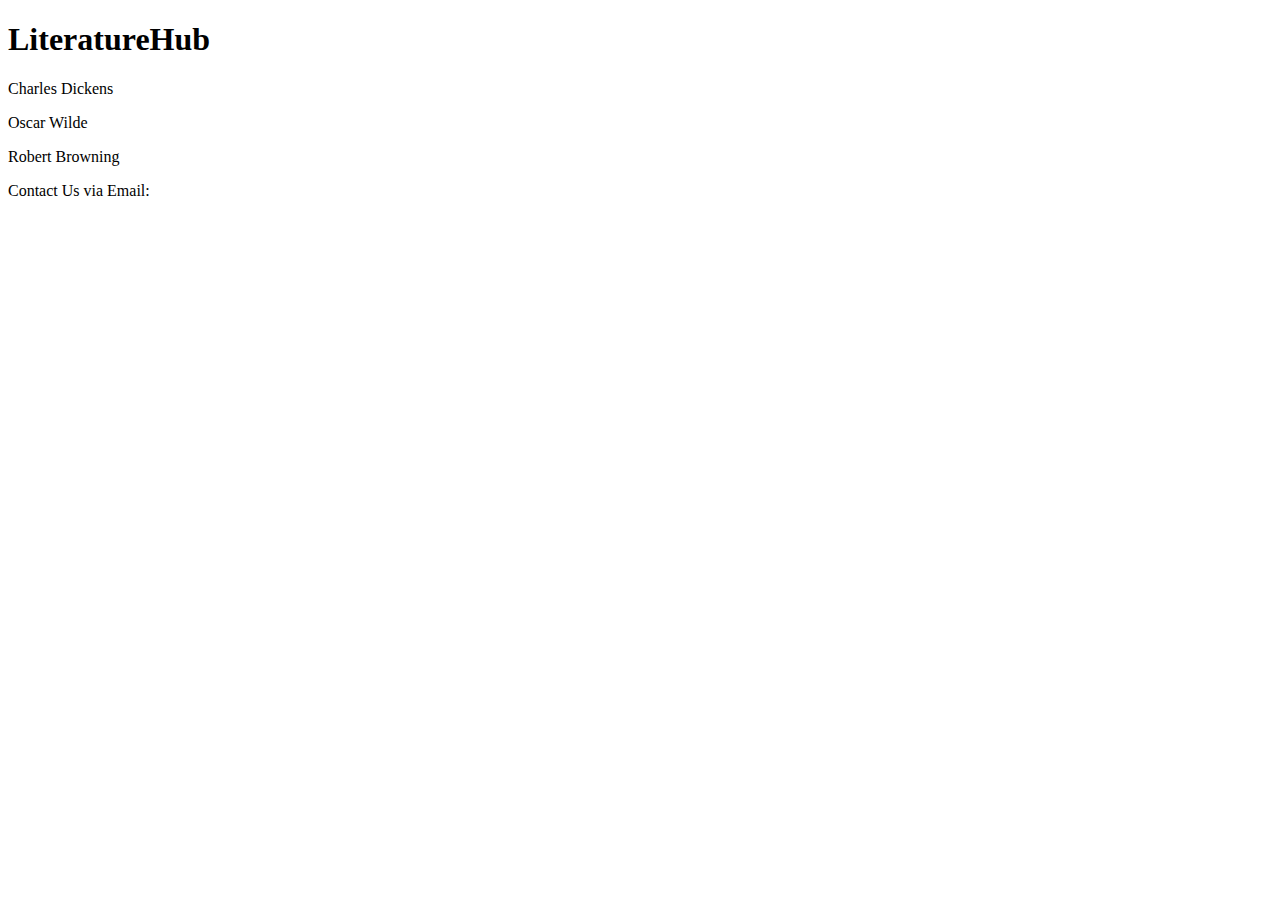
==== index.html @ c98d3e42 "my work with batool" ====
<!DOCTYPE html>
<html lang="en">
<head>
    <meta charset="UTF-8">
    <meta name="viewport" content="width=device-width, initial-scale=1.0">
    <title>Authors</title>
</head>
<body>
    <header>
        <h1>
            LiteratureHub
        </h1>
    </header>
    <main>
        <article>
<section>
    <p>Charles Dickens </p>
</section>
        </article>
<article>
    <section>
        <p>Oscar Wilde</p>
    </section>
</article>
    <article>
        <section>
            <p>Robert Browning</p>
        </section>
    </article>
    </main>

    <footer>
        <p>
            Contact Us via Email: 
        </p>
    </footer>
</body>
</html>
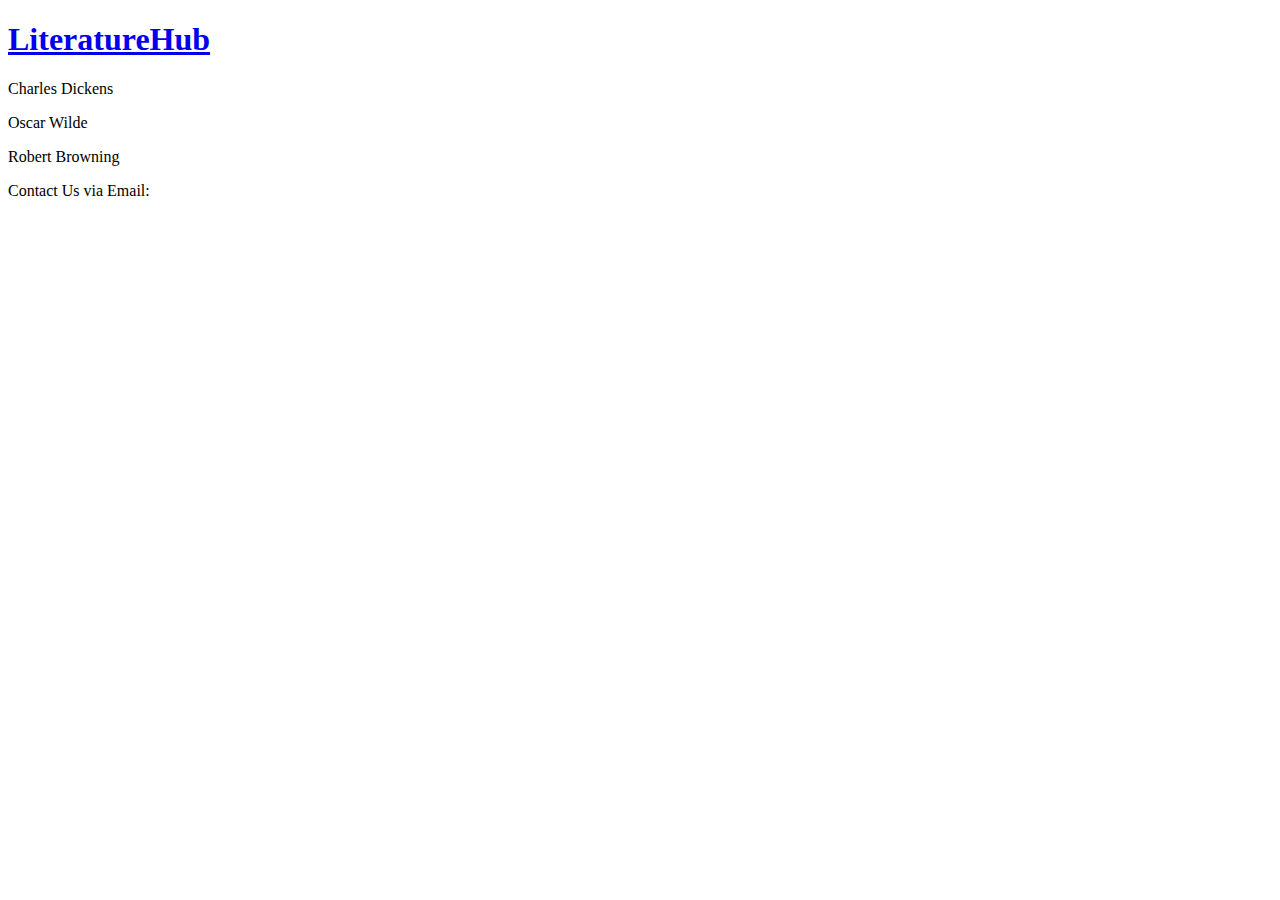
==== commit 78589af0: "work with batool" ====
--- a/index.html
+++ b/index.html
@@ -8,7 +8,8 @@
 <body>
     <header>
         <h1>
-            LiteratureHub
+           <a href="https://batoolalomari.github.io/LiteratureHUB-/
+           ">LiteratureHub</a> 
         </h1>
     </header>
     <main>
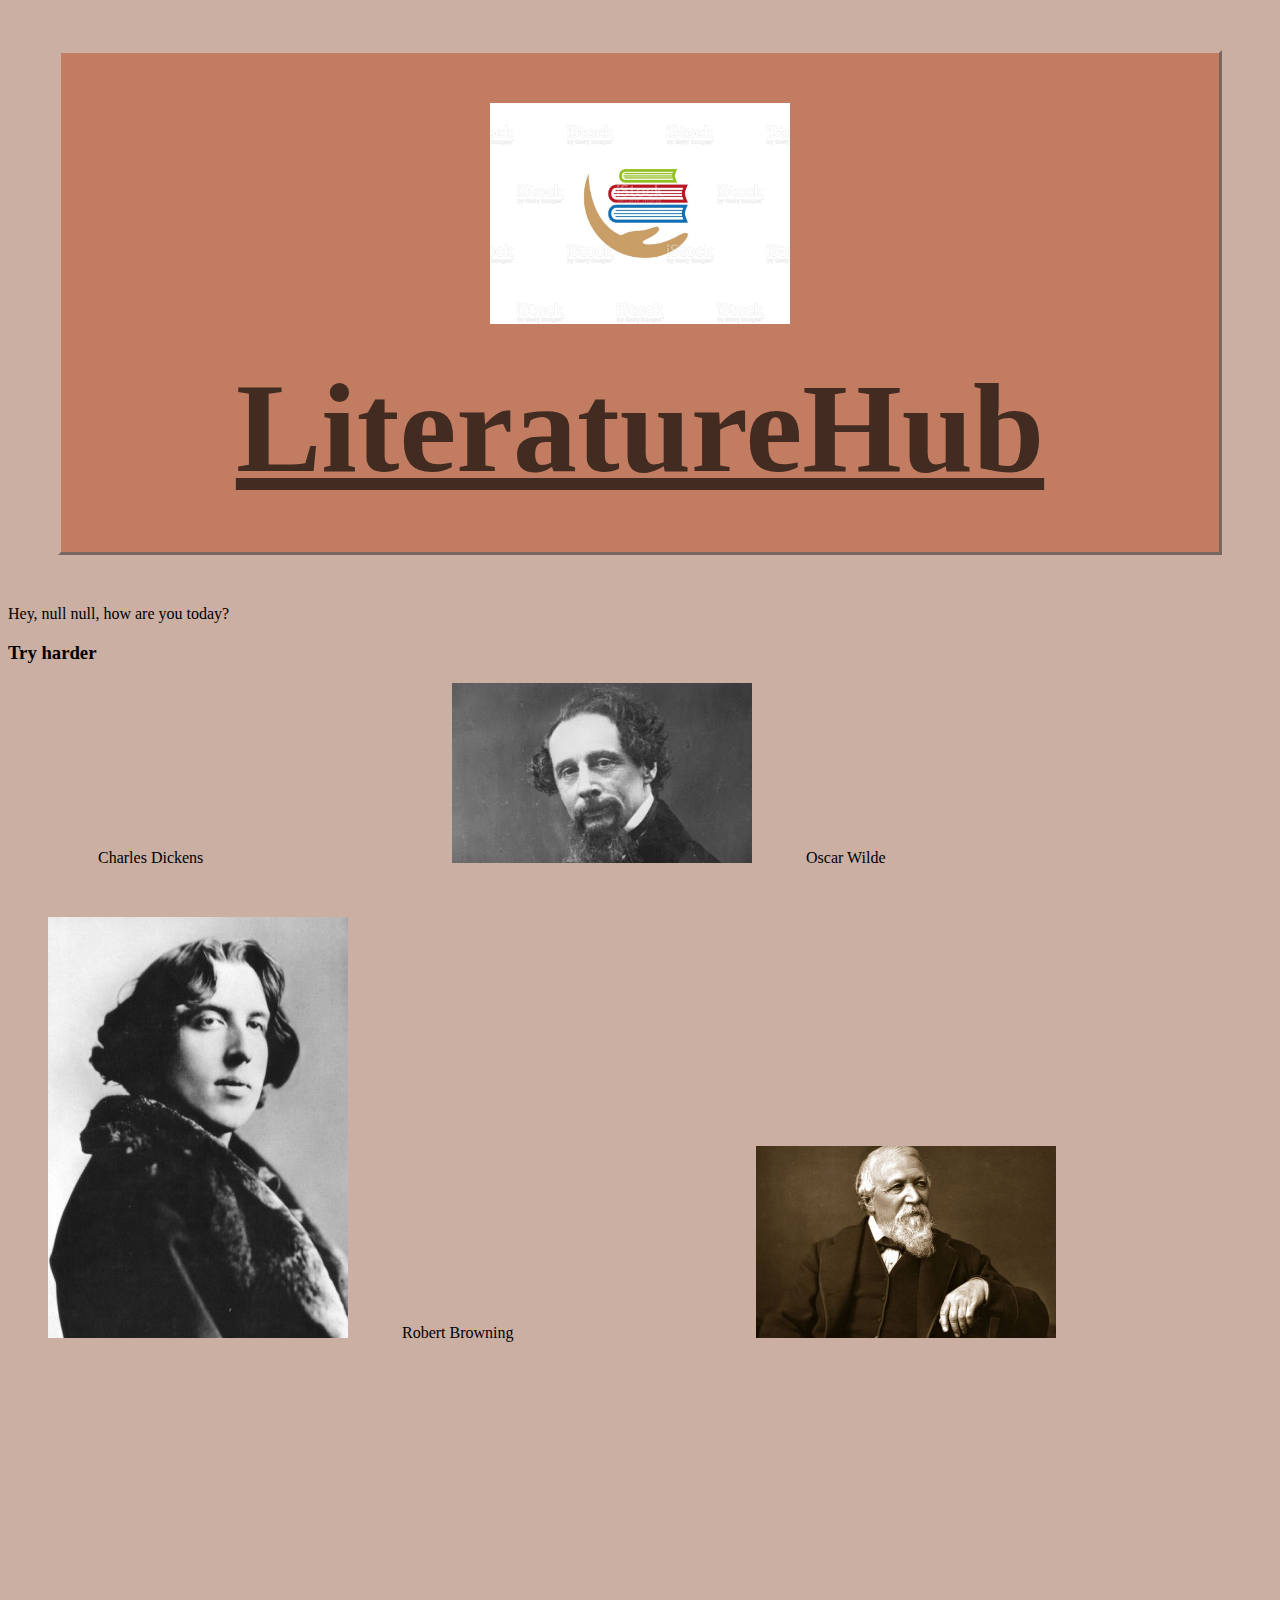
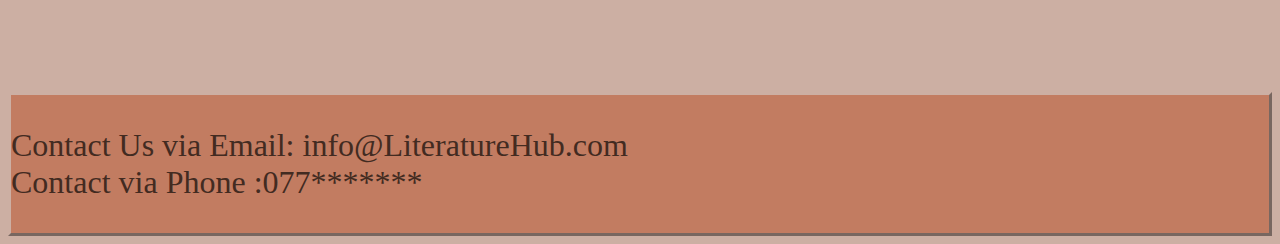
==== commit 7293384e: "I edited it to add the JavaScript file" ====
--- a/index.html
+++ b/index.html
@@ -1,39 +1,46 @@
 <!DOCTYPE html>
 <html lang="en">
 <head>
+    
     <meta charset="UTF-8">
     <meta name="viewport" content="width=device-width, initial-scale=1.0">
     <title>Authors</title>
+    <link rel="stylesheet" href="style.css">
 </head>
 <body>
     <header>
-        <h1>
+   
+        
+        <h1 >  <img src="logo.jpg"/>
            <a href="https://batoolalomari.github.io/LiteratureHUB-/
            ">LiteratureHub</a> 
         </h1>
+        <script src="dynamis.js"></script>
     </header>
     <main>
-        <article>
-<section>
-    <p>Charles Dickens </p>
-</section>
-        </article>
-<article>
-    <section>
-        <p>Oscar Wilde</p>
-    </section>
-</article>
-    <article>
-        <section>
-            <p>Robert Browning</p>
-        </section>
-    </article>
+        
+<ul>
+    <li class="names">Charles Dickens </li>
+
+<img src="Charles-Dickens.jpg" alt="Dickens">
+    
+        <li class="names">Oscar Wilde</li>
+  
+ <img src="oscarwilde.jpg" alt="Wilde">
+        
+            <li class="names">Robert Browning</li>
+
+        <img src="Browning.jpg" alt="Browning">
+
+        </ul>
     </main>
 
     <footer>
-        <p>
-            Contact Us via Email: 
+        <p id="last">
+    
+  Contact Us via Email: info@LiteratureHub.com<br> Contact via Phone :077*******
         </p>
     </footer>
+    
 </body>
 </html>--- a/style.css
+++ b/style.css
@@ -0,0 +1,49 @@
+h1{ 
+    text-align: center;
+    font-family: 'Times New Roman', Times, serif;
+    border-style :outset ;
+    border-color: #CCAFA3; 
+    margin: 50px ;
+    padding: 50px;
+    font-size:8pc ;
+    color:#422B21;
+    background-color:#C27C61;
+}
+*{ 
+    background-color: #CCAFA3;
+
+}
+
+a{
+color: #422B21 ;
+background-color:#C27C61;
+text-shadow: 2xp 2xp black;
+}
+img{
+    width: 70px; 
+}
+footer{
+
+    font-family: 'Times New Roman', Times, serif;
+    border-style :outset ;
+    border-color: #CCAFA3; 
+    margin-top: 300px  ;
+    
+    font-size:2pc ;
+    color:#422B21;
+    background-color:#C27C61;
+
+}
+#last{
+    background-color:#C27C61;  
+}
+.names{
+    display: inline-block;
+    width: 300px;
+    margin: 50px;
+}
+img{
+    width: 300px;
+
+}
+
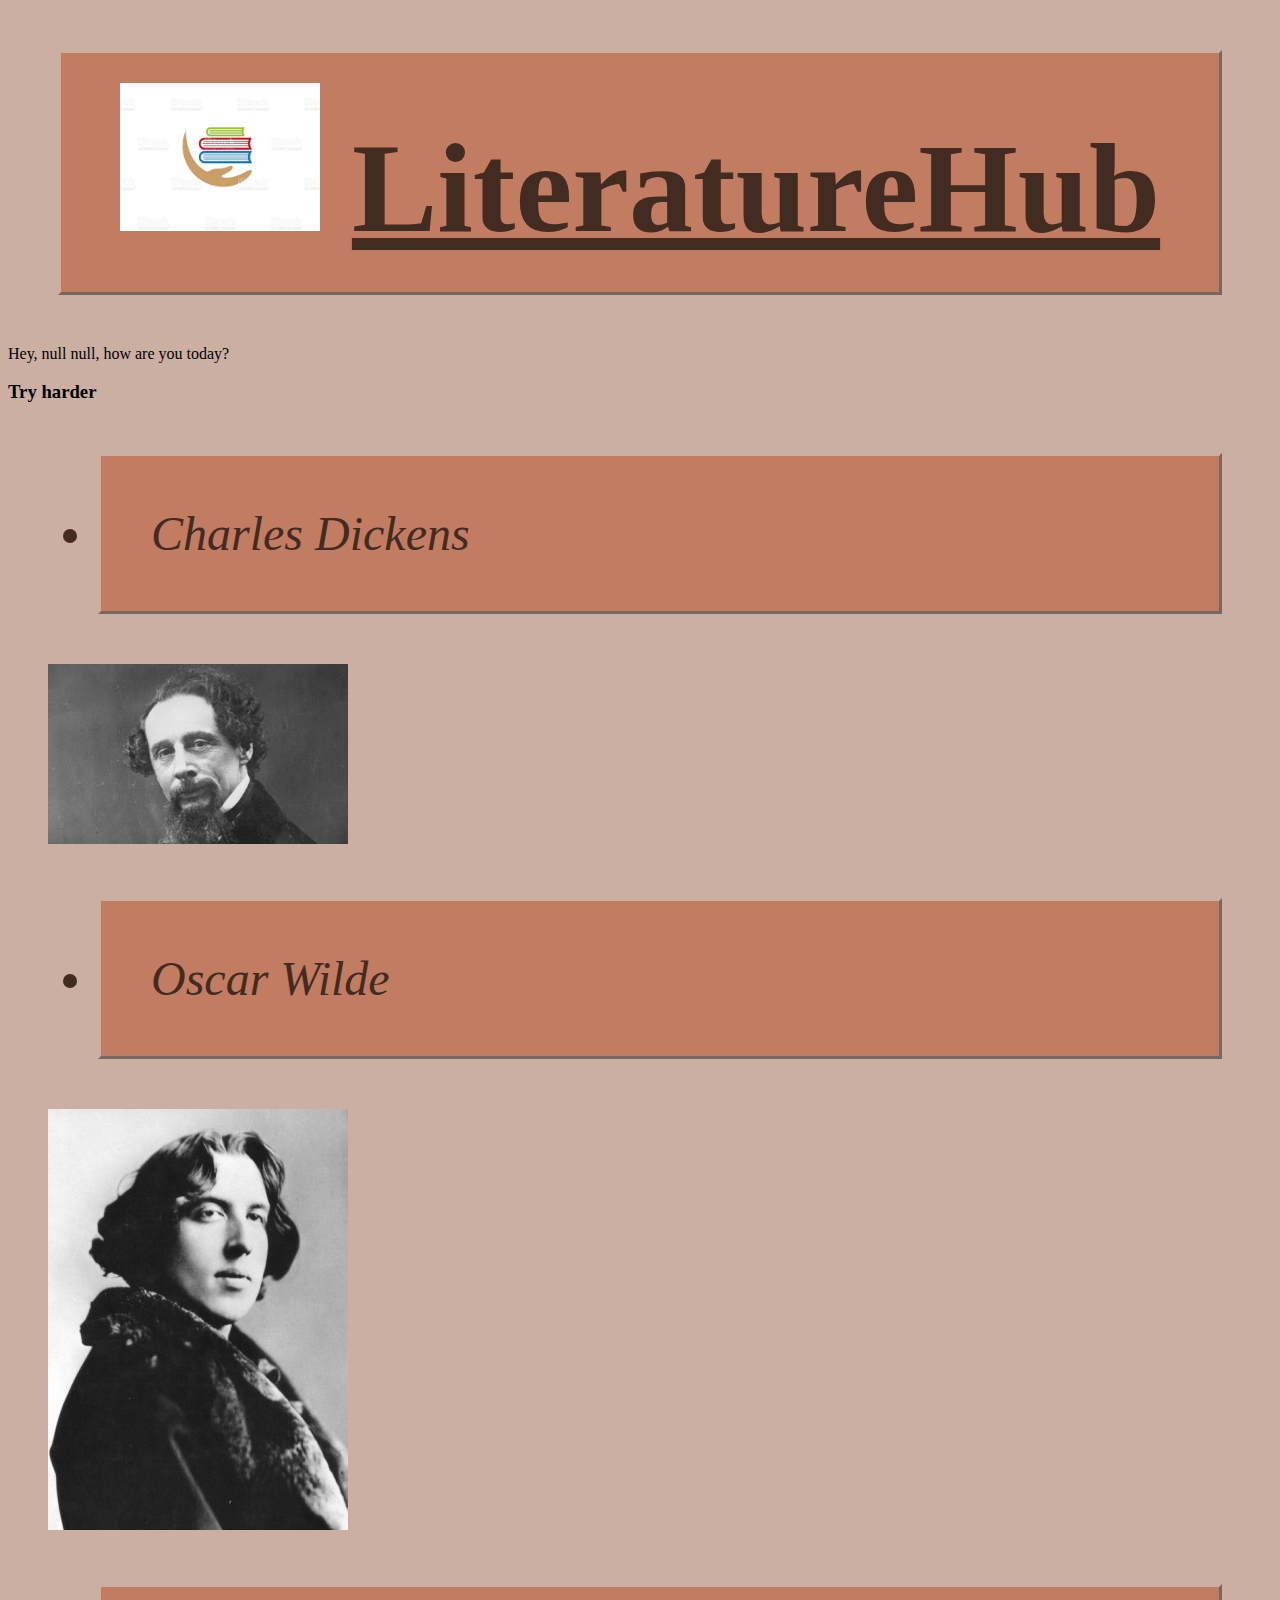
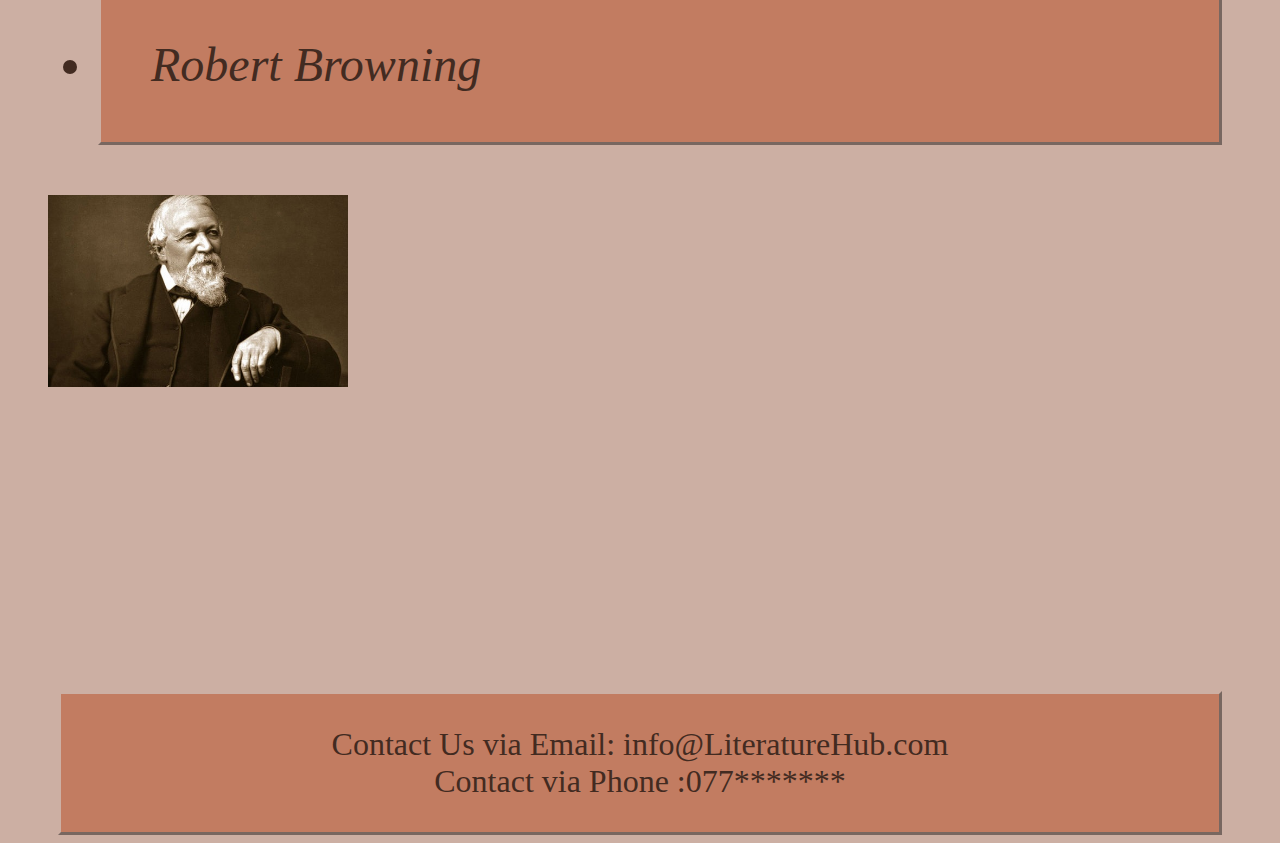
==== commit d9e91d86: "I edited it to make it more organised" ====
--- a/index.html
+++ b/index.html
@@ -11,7 +11,7 @@
     <header>
    
         
-        <h1 >  <img src="logo.jpg"/>
+        <h1 >  <img id="im"src="logo.jpg"/>
            <a href="https://batoolalomari.github.io/LiteratureHUB-/
            ">LiteratureHub</a> 
         </h1>
--- a/style.css
+++ b/style.css
@@ -4,7 +4,7 @@
     border-style :outset ;
     border-color: #CCAFA3; 
     margin: 50px ;
-    padding: 50px;
+    padding: 30px;
     font-size:8pc ;
     color:#422B21;
     background-color:#C27C61;
@@ -19,8 +19,9 @@
 background-color:#C27C61;
 text-shadow: 2xp 2xp black;
 }
-img{
-    width: 70px; 
+#im{
+    width: 200px; 
+    height: 80;
 }
 footer{
 
@@ -28,7 +29,9 @@
     border-style :outset ;
     border-color: #CCAFA3; 
     margin-top: 300px  ;
-    
+    margin-right: 50px;   
+    margin-left: 50px; 
+    text-align: center; 
     font-size:2pc ;
     color:#422B21;
     background-color:#C27C61;
@@ -36,11 +39,18 @@
 }
 #last{
     background-color:#C27C61;  
-}
-.names{
-    display: inline-block;
-    width: 300px;
-    margin: 50px;
+} .names{      
+        font-size: 3pc;   
+          font-style: oblique;  
+             margin:5px;   
+               padding: 5px; 
+                 font-family: 'Times New Roman', Times, serif;   
+                   border-style :outset ;    
+                    border-color: #CCAFA3;  
+                        margin: 50px ;   
+                          padding: 50px; 
+                                   color:#422B21;  
+                                      background-color:#C27C61; 
 }
 img{
     width: 300px;
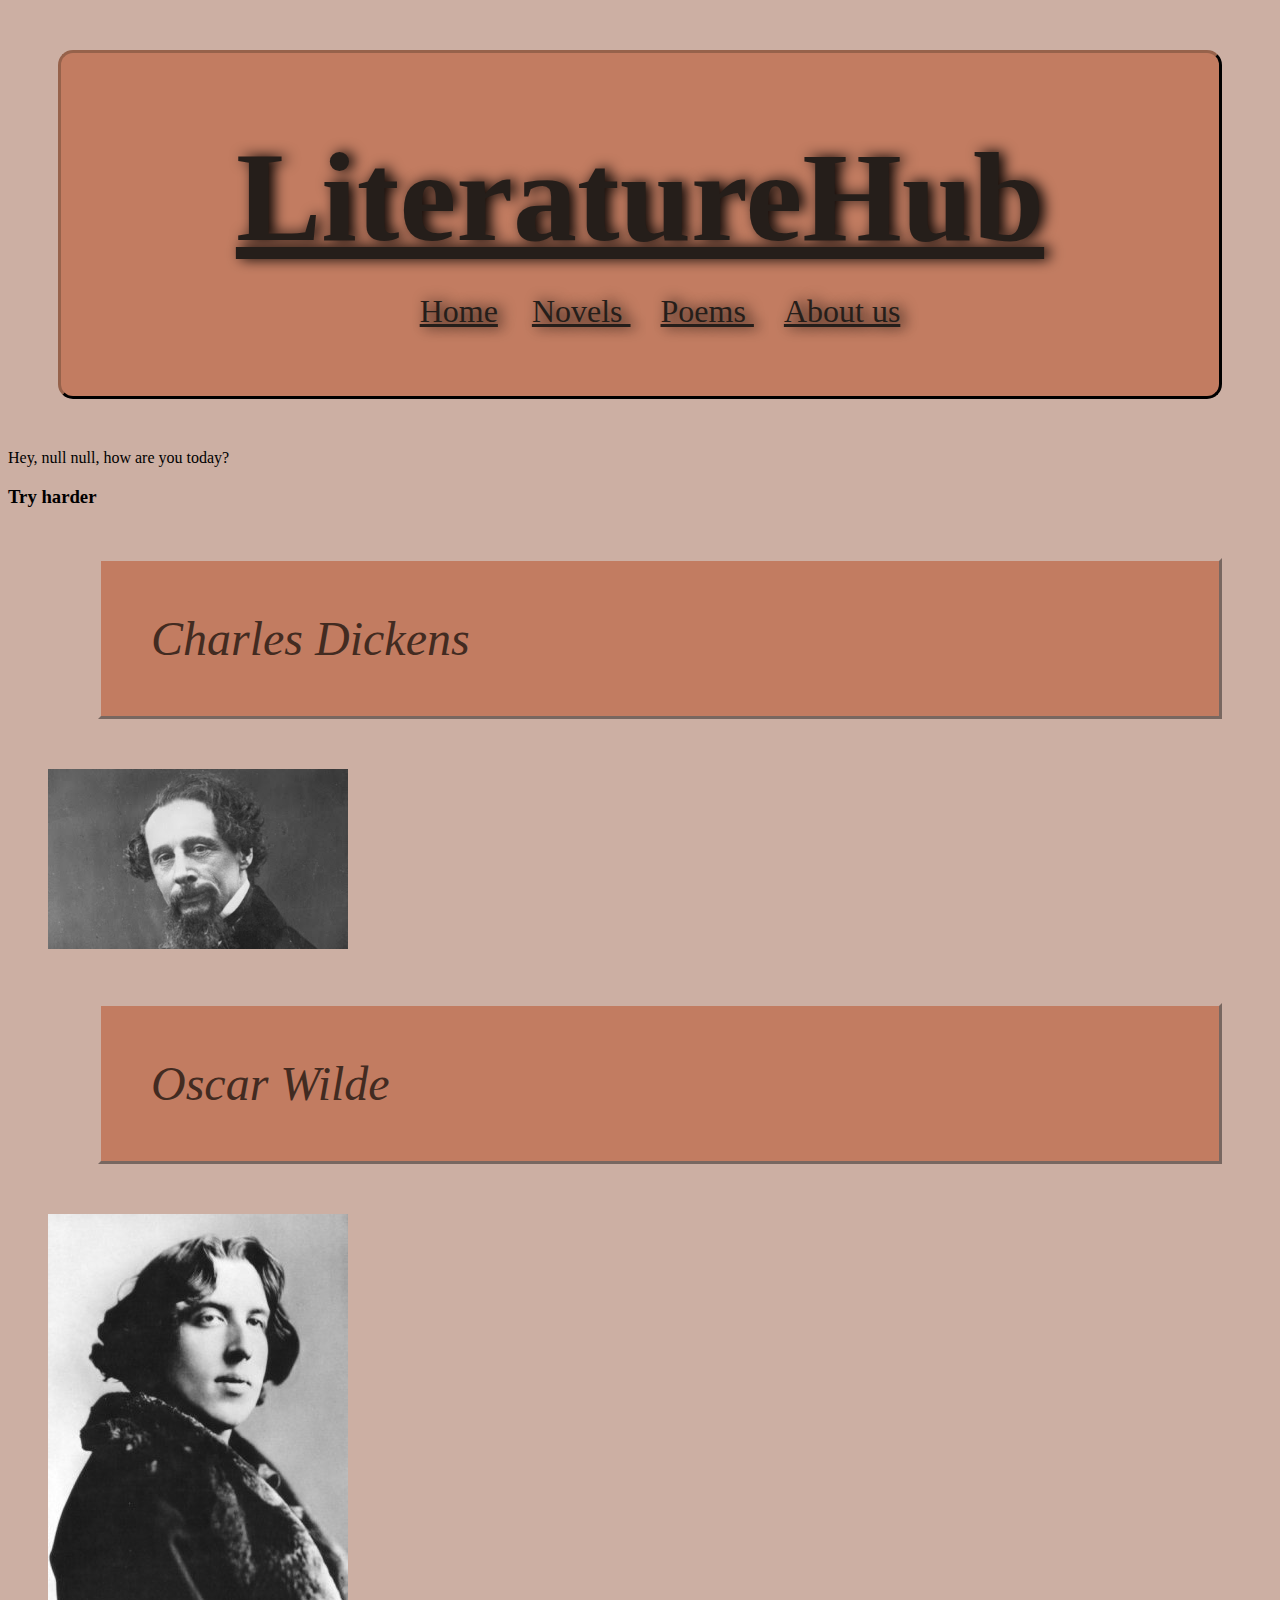
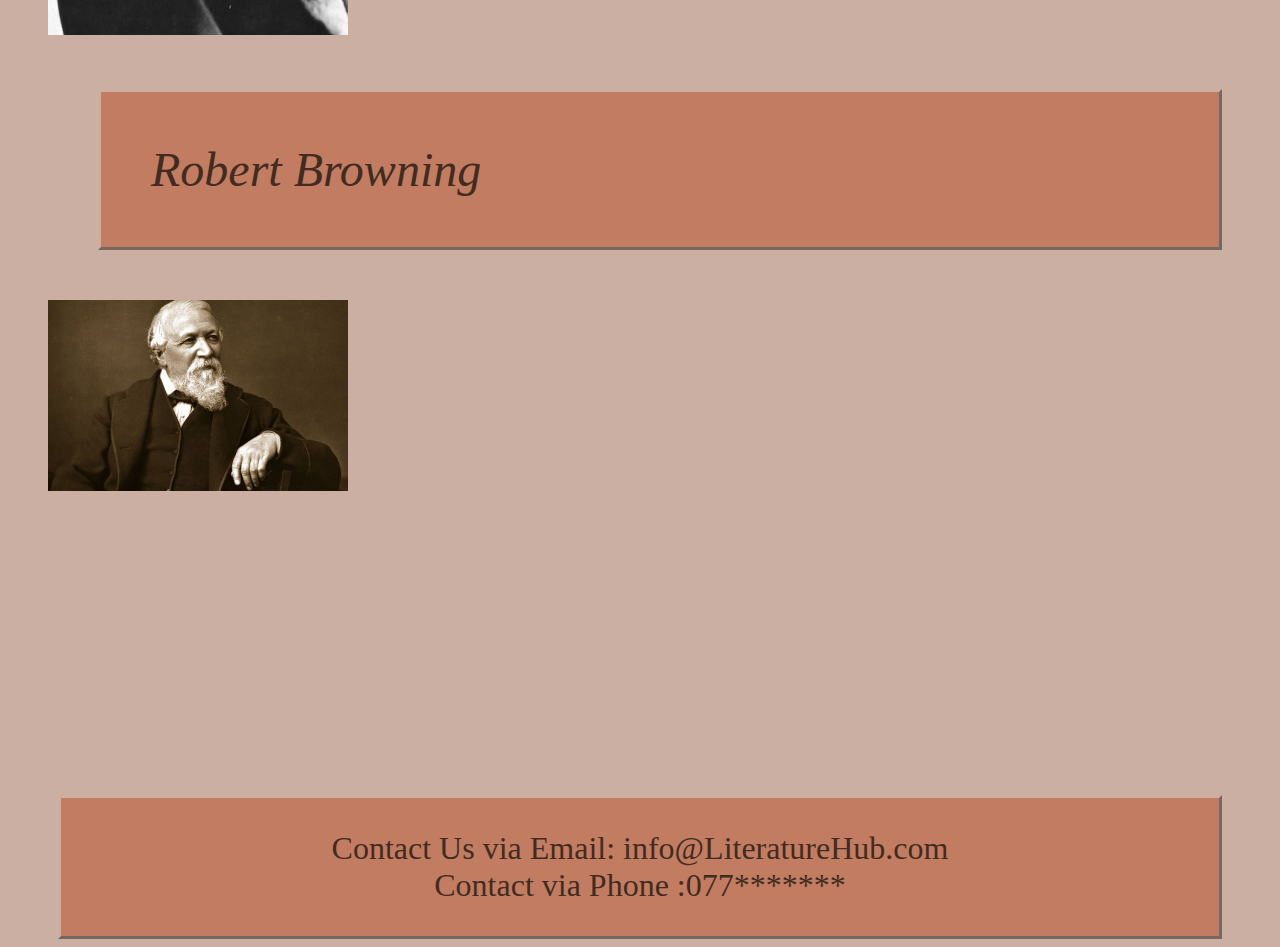
==== commit 7fa4ff85: "I made it more vibrant" ====
--- a/index.html
+++ b/index.html
@@ -7,16 +7,25 @@
     <title>Authors</title>
     <link rel="stylesheet" href="style.css">
 </head>
+
 <body>
     <header>
-   
-        
-        <h1 >  <img id="im"src="logo.jpg"/>
-           <a href="https://batoolalomari.github.io/LiteratureHUB-/
+       
+        <h1>
+           <a  href="https://batoolalomari.github.io/LiteratureHUB-/
            ">LiteratureHub</a> 
         </h1>
-        <script src="dynamis.js"></script>
+    
+           <ul id="nav">
+               <li > <a class="nav" href="https://batoolalomari.github.io/LiteratureHUB-/"> Home</a> </li>
+               <li> <a class="nav" href="">Novels </a></li>
+               <li > <a class="nav" href="">Poems </a></li>
+               <li > <a class="nav" href="">About us </a></li>
+           </ul>
+        
     </header>
+    
+    <script src="dynamis.js"></script>
     <main>
         
 <ul>
@@ -41,6 +50,6 @@
   Contact Us via Email: info@LiteratureHub.com<br> Contact via Phone :077*******
         </p>
     </footer>
-    
+   
 </body>
 </html>--- a/style.css
+++ b/style.css
@@ -1,28 +1,47 @@
-h1{ 
+header{ 
     text-align: center;
-    font-family: 'Times New Roman', Times, serif;
     border-style :outset ;
-    border-color: #CCAFA3; 
+    border-color: #422B21; 
     margin: 50px ;
-    padding: 30px;
+    padding: 50px;
+    background-color:#C27C61;
+    border-radius: 15px;
+    
+}
+a{
+    background-color:#C27C61; 
+    font-family: 'Times New Roman', Times, serif; 
     font-size:8pc ;
-    color:#422B21;
+    color: #251e1a ;
     background-color:#C27C61;
+    text-shadow: 5px 0px 14px rgba(0, 0, 0, 1); 
 }
 *{ 
     background-color: #CCAFA3;
+    box-sizing: border-box;
 
+      }
+.nav{
+    
+    background-color:#C27C61;
+    font-size: 2pc;
 }
 
-a{
-color: #422B21 ;
-background-color:#C27C61;
-text-shadow: 2xp 2xp black;
+#nav{
+    background-color:#C27C61;
+    list-style-type: none;
+   
 }
-#im{
-    width: 200px; 
-    height: 80;
+
+h1{
+    background-color:#C27C61;
 }
+li{
+    background-color:#C27C61;   
+   display: inline;
+   padding: 15px;
+}
+
 footer{
 
     font-family: 'Times New Roman', Times, serif;
@@ -35,25 +54,23 @@
     font-size:2pc ;
     color:#422B21;
     background-color:#C27C61;
-
 }
 #last{
     background-color:#C27C61;  
-} .names{      
-        font-size: 3pc;   
-          font-style: oblique;  
-             margin:5px;   
-               padding: 5px; 
-                 font-family: 'Times New Roman', Times, serif;   
-                   border-style :outset ;    
-                    border-color: #CCAFA3;  
-                        margin: 50px ;   
-                          padding: 50px; 
-                                   color:#422B21;  
-                                      background-color:#C27C61; 
+}
+ .names{      
+    font-size: 3pc;   
+    font-style: oblique;  
+    font-family: 'Times New Roman', Times, serif;   
+    border-style :outset ;    
+    border-color: #CCAFA3;  
+    margin: 50px ;   
+    padding: 50px; 
+    color:#422B21;  
+    background-color:#C27C61; 
+    display: block;
 }
 img{
     width: 300px;
 
-}
-
+}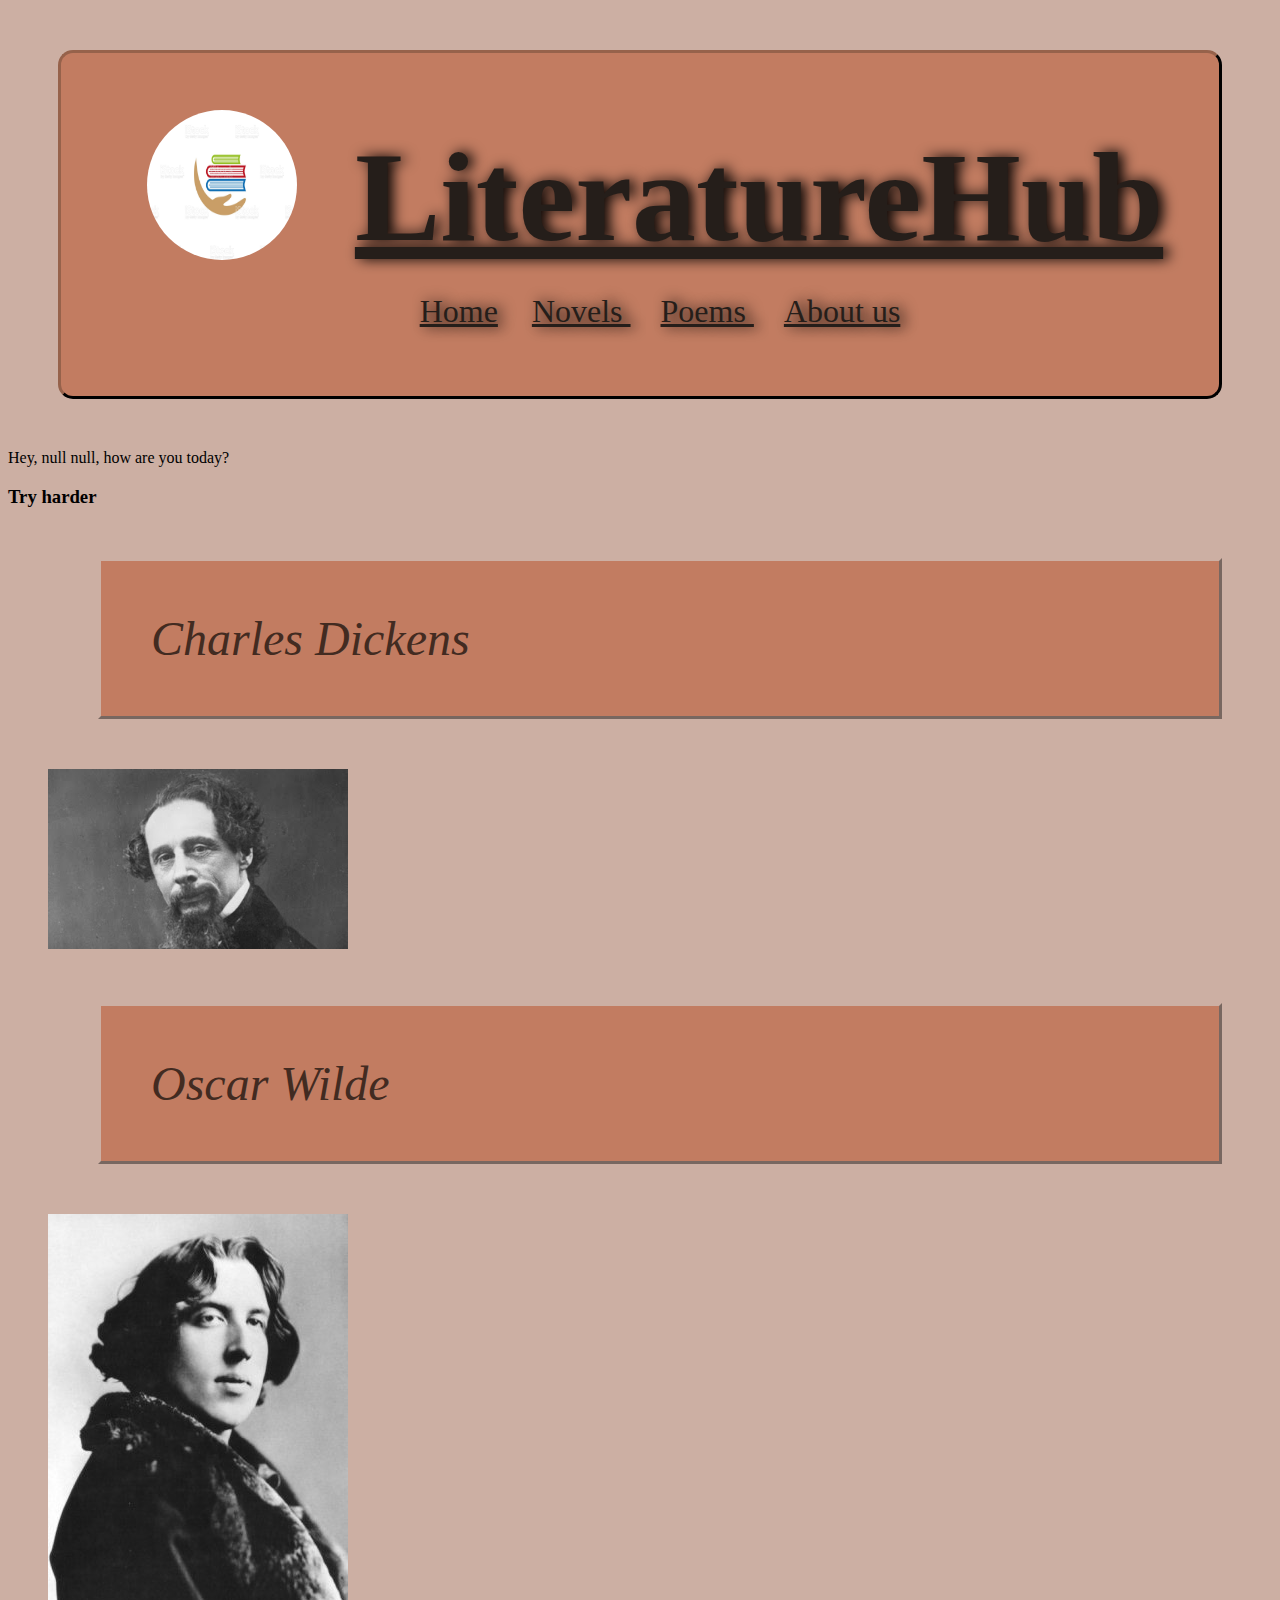
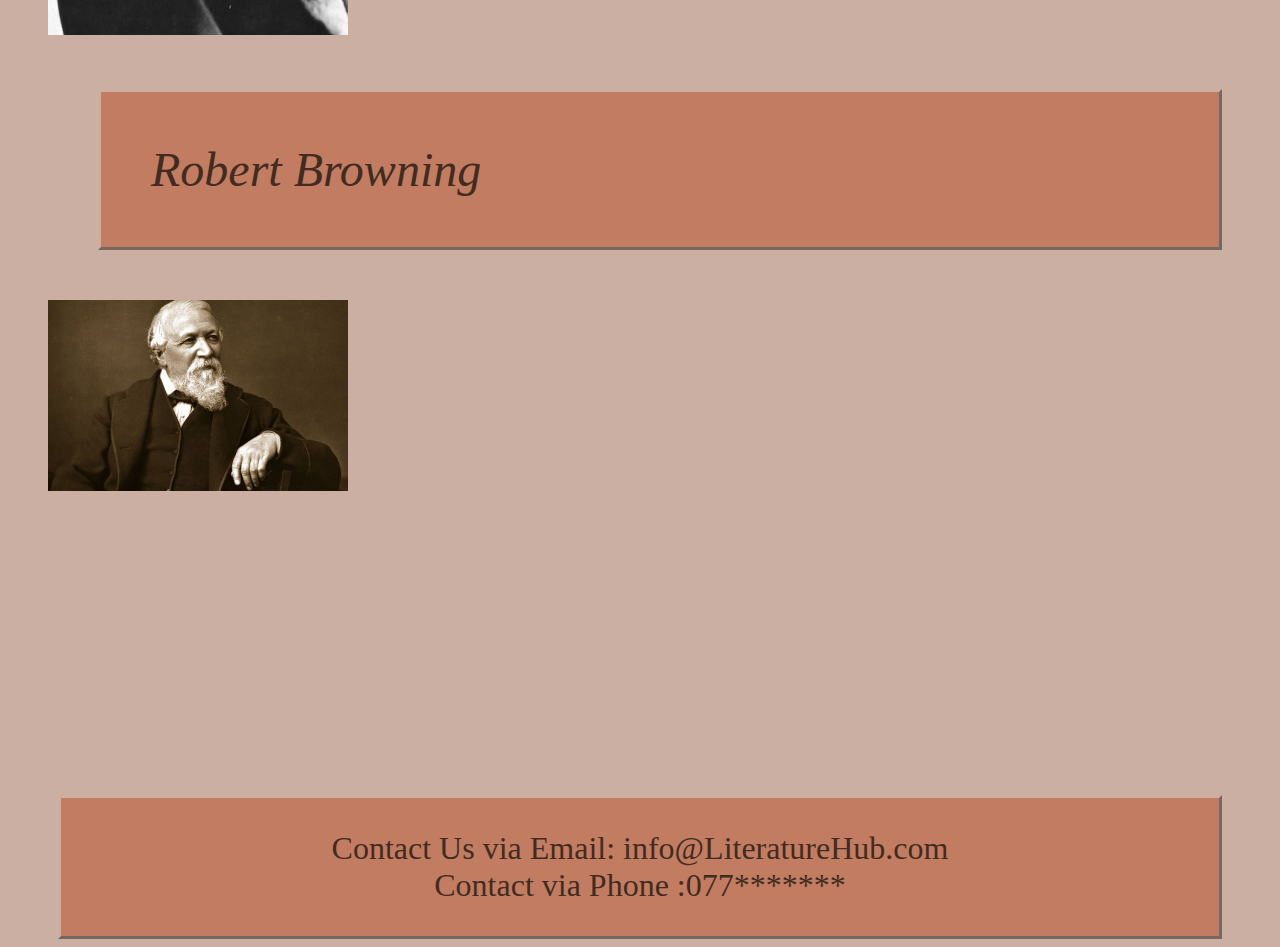
==== commit e950a6ca: "logo" ====
--- a/index.html
+++ b/index.html
@@ -12,6 +12,7 @@
     <header>
        
         <h1>
+            <img id="logo" src="logo.jpg" alt="logo">
            <a  href="https://batoolalomari.github.io/LiteratureHUB-/
            ">LiteratureHub</a> 
         </h1>
--- a/style.css
+++ b/style.css
@@ -7,6 +7,15 @@
     background-color:#C27C61;
     border-radius: 15px;
     
+}
+#logo{
+    width: 150px;
+    height: 150px;
+    border-radius: 100px;
+    margin:30px;
+    margin-bottom: -20px;
+    margin-right: 50px;
+    margin-top: -20px;
 }
 a{
     background-color:#C27C61; 
